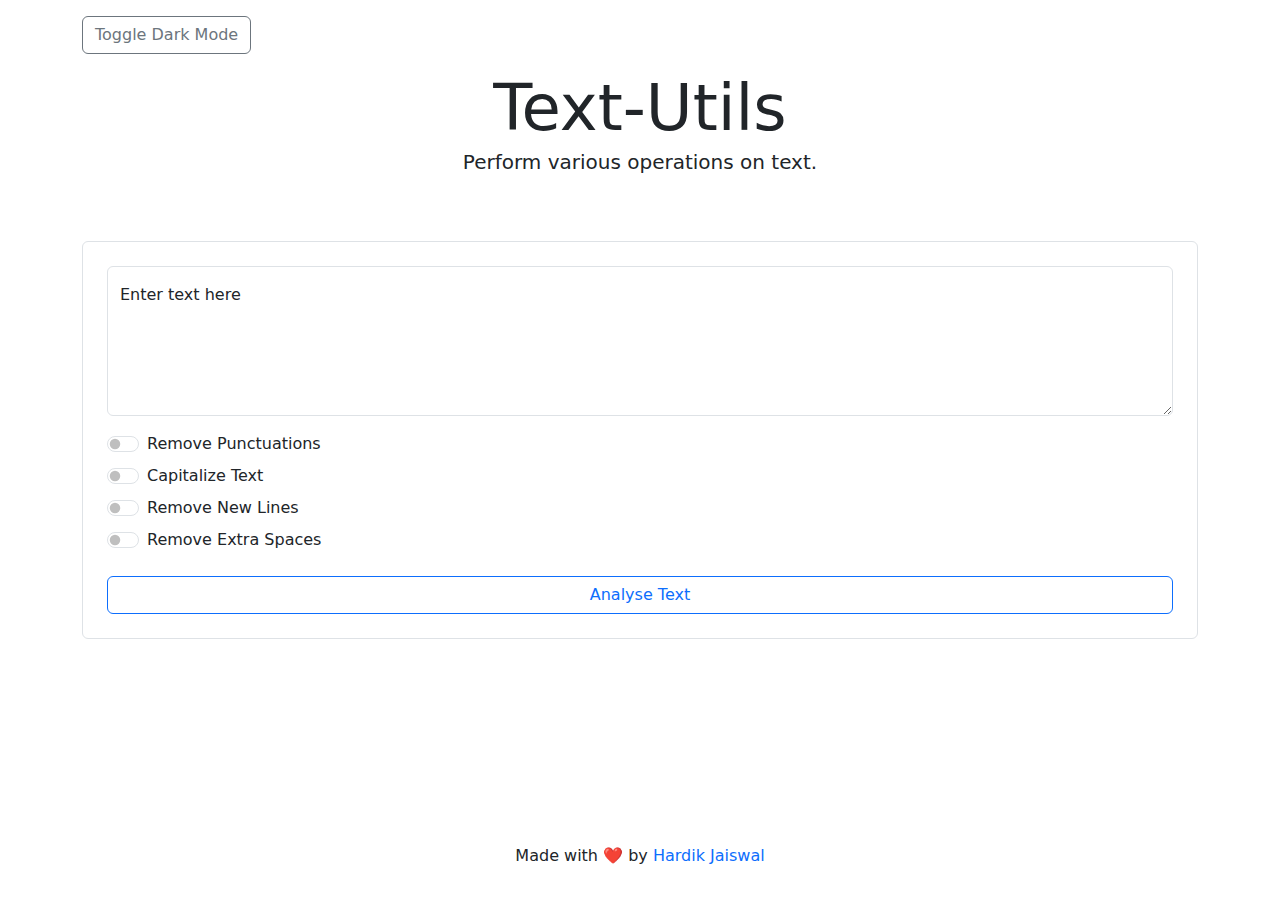
==== text-utils/templates/index.html @ 7a072a4b "added: README" ====
<!DOCTYPE html>
<html lang="en">
  <head>
    <meta charset="UTF-8" />
    <meta name="viewport" content="width=device-width, initial-scale=1.0" />
    <link
      href="https://cdn.jsdelivr.net/npm/bootstrap@5.3.3/dist/css/bootstrap.min.css"
      rel="stylesheet"
      integrity="sha384-QWTKZyjpPEjISv5WaRU9OFeRpok6YctnYmDr5pNlyT2bRjXh0JMhjY6hW+ALEwIH"
      crossorigin="anonymous"
    />
    <link rel="shortcut icon" href="https://cdn-icons-png.flaticon.com/512/2656/2656402.png" type="image/x-icon">
    <title>Text-Utils</title>
  </head>
  <body data-bs-theme="light">
    <div class="container-xl py-3">
      <button id="themeToggleBtn" class="btn btn-outline-secondary">
        Toggle Dark Mode
      </button>
      <div class="container-xl py-3">
        <h1 class="display-3 text-center mb-0">Text-Utils</h1>
        <p class="lead text-center mb-5">Perform various operations on text.</p>
      </div>

      <form action="/analyse-text" method="get" class="p-4 border rounded">
        <div class="form-floating mb-3">
          <textarea
            name="text"
            id="text"
            placeholder="Enter your text here"
            class="form-control"
            style="height: 150px"
            required
          ></textarea>
          <label for="text">Enter text here</label>
        </div>

        <div class="form-check form-switch mb-2">
          <input
            type="checkbox"
            class="form-check-input"
            role="switch"
            name="operation"
            value="removepunc"
            id="removepunc"
          />
          <label class="form-check-label" for="removepunc"
            >Remove Punctuations</label
          >
        </div>

        <div class="form-check form-switch mb-2">
          <input
            type="checkbox"
            class="form-check-input"
            role="switch"
            name="operation"
            value="capitalize"
            id="capitalize"
          />
          <label class="form-check-label" for="capitalize"
            >Capitalize Text</label
          >
        </div>

        <div class="form-check form-switch mb-2">
          <input
            type="checkbox"
            class="form-check-input"
            role="switch"
            name="operation"
            value="newlineremover"
            id="newlineremover"
          />
          <label class="form-check-label" for="newlineremover"
            >Remove New Lines</label
          >
        </div>

        <div class="form-check form-switch mb-4">
          <input
            type="checkbox"
            class="form-check-input"
            role="switch"
            name="operation"
            value="spaceremover"
            id="spaceremover"
          />
          <label class="form-check-label" for="spaceremover"
            >Remove Extra Spaces</label
          >
        </div>

        <button type="submit" class="btn btn-outline-primary w-100">
          Analyse Text
        </button>
      </form>

      <footer
        class="text-center mt-4 position-absolute bottom-0 start-50 translate-middle-x p-3"
      >
        <p>
          Made with ❤️ by
          <a
            href="https://github.com/pythonicforge"
            class="text-decoration-none link-underline-opacity-100-hover"
            >Hardik Jaiswal</a
          >
        </p>
      </footer>
    </div>

    <script
      src="https://cdn.jsdelivr.net/npm/bootstrap@5.3.3/dist/js/bootstrap.bundle.min.js"
      integrity="sha384-YvpcrYf0tY3lHB60NNkmXc5s9fDVZLESaAA55NDzOxhy9GkcIdslK1eN7N6jIeHz"
      crossorigin="anonymous"
    ></script>
    <script>
      const themeToggleBtn = document.getElementById("themeToggleBtn");
      const body = document.body;

      themeToggleBtn.addEventListener("click", () => {
        const currentTheme = body.getAttribute("data-bs-theme");
        const newTheme = currentTheme === "light" ? "dark" : "light";
        body.setAttribute("data-bs-theme", newTheme);
        themeToggleBtn.textContent =
          newTheme === "light" ? "Toggle Dark Mode" : "Toggle Light Mode";
      });
    </script>
  </body>
</html>
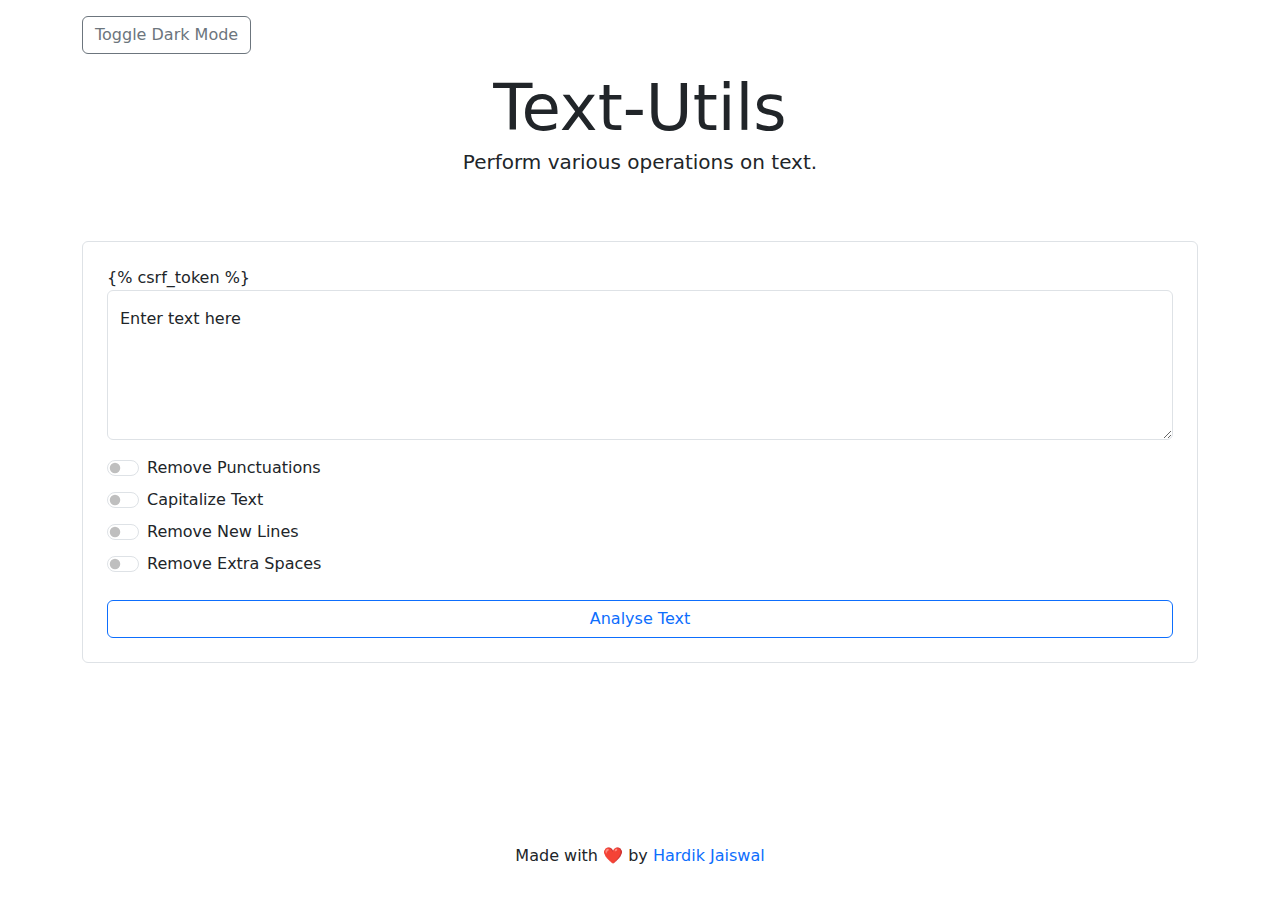
==== commit af286df2: "added: POST and CSRF token" ====
--- a/text-utils/templates/index.html
+++ b/text-utils/templates/index.html
@@ -22,7 +22,8 @@
         <p class="lead text-center mb-5">Perform various operations on text.</p>
       </div>
 
-      <form action="/analyse-text" method="get" class="p-4 border rounded">
+      <form action="/analyse-text/" method="post" class="p-4 border rounded">
+        {% csrf_token %}
         <div class="form-floating mb-3">
           <textarea
             name="text"
